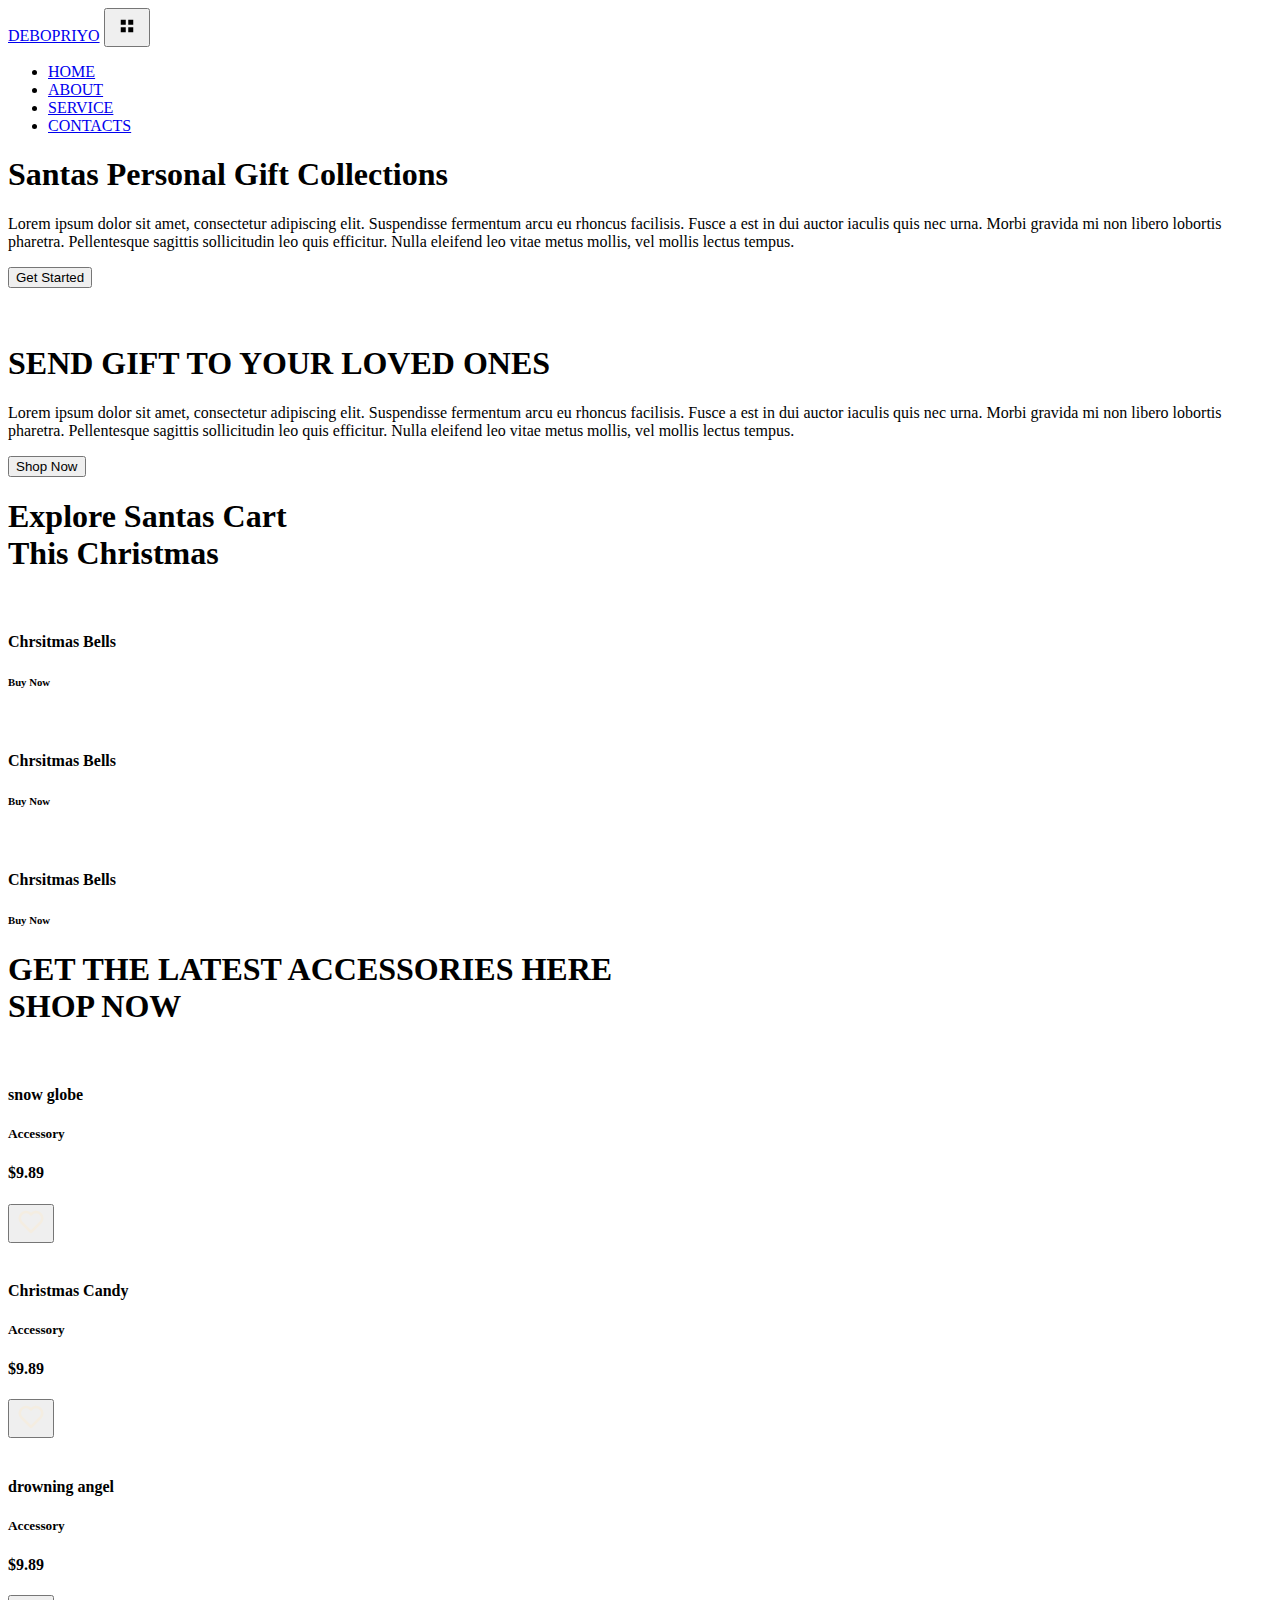
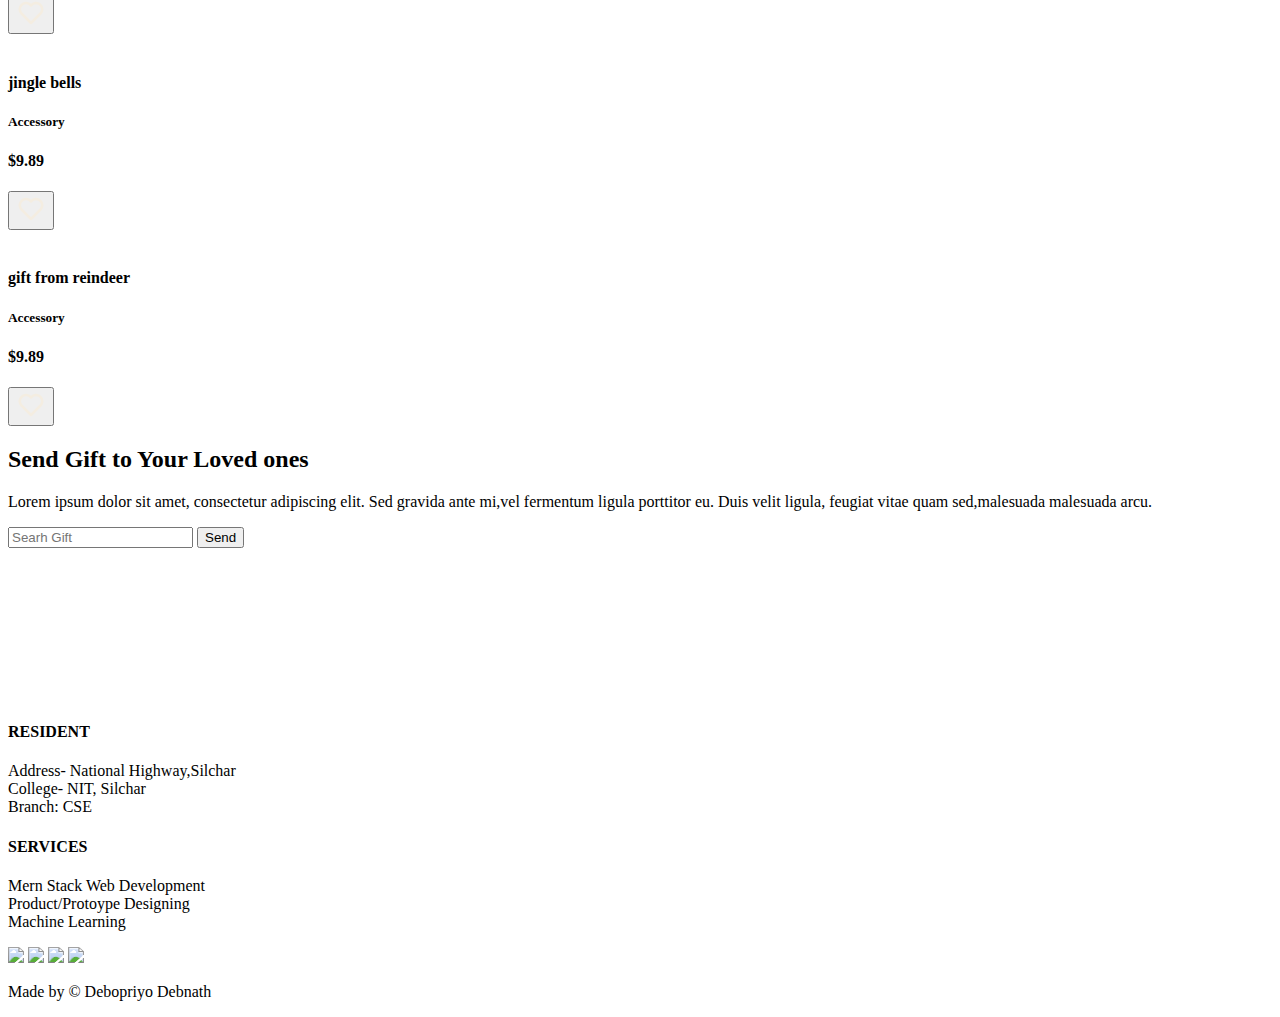
==== p2/index.html @ a3a68283 "Update index.html" ====
<!DOCTYPE html>
<html lang="en" dir="ltr">

<head>
  <meta charset="utf-8">
  <title></title>
  <script src="https://unpkg.com/scrollreveal"></script>
  <link href="https://cdn.jsdelivr.net/npm/bootstrap@5.0.0-beta1/dist/css/bootstrap.min.css" rel="stylesheet" integrity="sha384-giJF6kkoqNQ00vy+HMDP7azOuL0xtbfIcaT9wjKHr8RbDVddVHyTfAAsrekwKmP1" crossorigin="anonymous">
  <script src="https://cdn.jsdelivr.net/npm/bootstrap@5.0.0-beta1/dist/js/bootstrap.bundle.min.js" integrity="sha384-ygbV9kiqUc6oa4msXn9868pTtWMgiQaeYH7/t7LECLbyPA2x65Kgf80OJFdroafW" crossorigin="anonymous"></script>
  <link rel="stylesheet" href="index.css">
  <link rel="stylesheet" href="https://stackpath.bootstrapcdn.com/font-awesome/4.7.0/css/font-awesome.min.css">
  <link rel="preconnect" href="https://fonts.gstatic.com">
  <link href="https://fonts.googleapis.com/css2?family=Staatliches&display=swap" rel="stylesheet">
  <link rel="preconnect" href="https://fonts.gstatic.com">
  <link href="https://fonts.googleapis.com/css2?family=Roboto+Slab:wght@300&display=swap" rel="stylesheet">
  <meta name="viewport" content="width=device-width, initial-scale=1.0">
</head>

<body>
  <div class="nav-bar">
    <nav class="navbar navbar-expand-lg navbar-light">
      <div class="container-fluid">
        <a class="navbar-brand brand" href="#">DEBOPRIYO</a>
        <button class="navbar-toggler" type="button" data-bs-toggle="collapse" data-bs-target="#navbarSupportedContent" aria-controls="navbarSupportedContent" aria-expanded="false" aria-label="Toggle navigation">
          <img class="image-home"
            src="[data-uri]" />
        </button>
        <div class="collapse navbar-collapse justify-content-end" id="navbarSupportedContent">
          <ul class="navbar-nav  mb-2 mb-lg-0 nav-ul">
            <li class="nav-item">
              <a class="nav-link" aria-current="page" href="#">HOME</a>
            </li>
            <li class="nav-item">
              <a class="nav-link" href="#">ABOUT</a>
            </li>
            <li class="nav-item">
              <a class="nav-link" href="#">SERVICE</a>
            </li>
            <li class="nav-item">
              <a class="nav-link" href="#">CONTACTS</a>
            </li>

          </ul>

        </div>
      </div>
    </nav>

  </div>








  <div class="container-fluid main">
    <div class="row row1">

      <div class="col-lg-6 col-md-12 col-sm-12 box-1">
        <div class="container">
          <h1 class="mb-5 hod">Santas Personal Gift Collections</h1>
          <p>Lorem ipsum dolor sit amet, consectetur adipiscing elit. Suspendisse fermentum arcu eu rhoncus facilisis. Fusce a est in dui auctor iaculis quis nec urna. Morbi gravida mi non libero lobortis pharetra. Pellentesque sagittis sollicitudin
            leo quis efficitur. Nulla eleifend leo vitae metus mollis, vel mollis lectus tempus.</p>
          <button class="button1" type="button" name="button">Get Started</button>

        </div>

      </div>
      <div class="col-lg-6 col-md-12 col-sm-12 home">
        <div class="xander1">
          <img class="img-fluid" src="home.png" alt="">
        </div>
      </div>


    </div>

  </div>








  <div class="container-fluid">
    <div class="row">
      <div class="col-lg-6 col-md-12 col-sm-12">
        <img class="img-fluid" src="shared.png" alt="">
      </div>
      <div class="col-lg-6 col-md-12 col-sm-12 box-1">
        <div class="container">
          <h1>SEND GIFT TO YOUR LOVED ONES</h1>
          <p>Lorem ipsum dolor sit amet, consectetur adipiscing elit. Suspendisse fermentum arcu eu rhoncus facilisis. Fusce a est in dui auctor iaculis quis nec urna. Morbi gravida mi non libero lobortis pharetra. Pellentesque sagittis sollicitudin
            leo quis efficitur. Nulla eleifend leo vitae metus mollis, vel mollis lectus tempus.</p>
          <button class="button1" type="button" name="button">Shop Now</button>
        </div>
      </div>
    </div>
  </div>




  <div class="container-fluid exploration">
    <div class="head">
      <h1>Explore <span class="santa">Santas</span> Cart<br>This Christmas</h1>
    </div>
    <div class="container-fluid decoration-box">
      <div class="box-a BOA">
        <div class="imagebox">
          <img class="img-fluid" src="decoration1.png" alt="">
        </div>
        <h4>Chrsitmas Bells</h4>
        <h6>Buy Now</h6>
      </div>
      <div class="box-a BOB">
        <div class="imagebox">
          <img class="img-fluid" src="decoration2.png" alt="">
        </div>
        <h4>Chrsitmas Bells</h4>
        <h6>Buy Now</h6>
      </div>
      <div class="box-a BOC">
        <div class="imagebox">
          <img class="img-fluid" src="decoration3.png" alt="">
        </div>
        <h4>Chrsitmas Bells</h4>
        <h6>Buy Now</h6>
      </div>

    </div>
  </div>










  <div class="container-fluid shop">
    <div class="container-fluid acc-head d-flex justify-content-center mb-5 mt-5 text-center">
      <h1 class="deer">GET THE LATEST ACCESSORIES HERE<br>SHOP NOW</h1>
    </div>
    <div class="container-fluid acc">
      <div class="row">
        <div class="obj col-lg-4 col-md-6 col-sm-12 d-flex justify-content-center">
          <div class="box-b">
            <div class="box-j">
              <div class="imagebox2">
                <img class="img-fluid" src="accessory1.png" alt="">
              </div>
              <h4>snow globe</h4>
              <h5>Accessory</h5>
            </div>
            <div class="foot">
              <h4 class="f-h4">$9.89</h4>
              <button class="butt" type="button" name="button"><img
                  src="[data-uri]" /></button>
            </div>

          </div>
        </div>
        <div class="obj col-lg-4 col-md-6 col-sm-12 d-flex justify-content-center">
          <div class="box-b  ">
            <div class="box-j">
              <div class="imagebox2">
                <img class="img-fluid" src="accessory2.png" alt="">
              </div>
              <h4>Christmas Candy</h4>
              <h5>Accessory</h5>
            </div>
            <div class="foot">
              <h4 class="f-h4">$9.89</h4>
              <button class="butt" type="button" name="button"><img
                  src="[data-uri]" /></button>
            </div>

          </div>
        </div>
        <div class="obj col-lg-4 col-md-6 col-sm-12 d-flex justify-content-center">
          <div class="box-b  ">
            <div class="box-j">
              <div class="imagebox2">
                <img class="img-fluid" src="accessory3.png" alt="">
              </div>
              <h4>drowning angel</h4>
              <h5>Accessory</h5>
            </div>
            <div class="foot">
              <h4 class="f-h4">$9.89</h4>
              <button class="butt" type="button" name="button"><img
                  src="[data-uri]" /></button>
            </div>

          </div>
        </div>



        <div class="obj col-lg-4 col-md-6 col-sm-12 d-flex justify-content-center">
          <div class="box-b">
            <div class="box-j">
              <div class="imagebox2">
                <img class="img-fluid" src="accessory4.png" alt="">
              </div>
              <h4>jingle bells</h4>
              <h5>Accessory</h5>
            </div>
            <div class="foot">
              <h4>$9.89</h4>
              <button class="butt" type="button" name="button"><img
                  src="[data-uri]" /></button>
            </div>

          </div>
        </div>
        <div class="obj col-lg-4 col-md-6 col-sm-12 d-flex justify-content-center">
          <div class="box-b  ">
            <div class="box-j">
              <div class="imagebox2">
                <img class="img-fluid" src="accessory5.png" alt="">
              </div>
              <h4>gift from reindeer</h4>
              <h5>Accessory</h5>
            </div>
            <div class="foot">
              <h4>$9.89</h4>
              <button class="butt" type="button" name="button"><img
                  src="[data-uri]" /></button>
            </div>

          </div>
        </div>


      </div>




    </div>
  </div>










  <div class="connect">
    <div class="write">
      <h2>Send Gift to Your Loved ones</h2>
      <p>Lorem ipsum dolor sit amet, consectetur adipiscing elit. Sed gravida ante mi,vel fermentum ligula porttitor eu. Duis velit ligula, feugiat vitae quam sed,malesuada malesuada arcu.</p>
      <form class="form" action="index.html" method="post">
        <input class="inp" type="search" name="" value="" placeholder="Searh Gift">
        <button class="butt2" type="button" name="button">Send</button>
      </form>
    </div>
    <div class="vid">
      <video autoplay muted loop>
        <source src="video.mp4" type="video/mp4" class="vmp">
      </video>
    </div>
  </div>






<div class="footer container-fluid">
  <div class="row last">
    <div class="col-lg-4 col-sm-6 des">
      <div>
        <h4>RESIDENT<br></h4>
        <p>Address- National Highway,Silchar<br>College- NIT, Silchar<br>Branch: CSE</p>
      </div>
    </div>
    <div class="col-lg-4 col-sm-6 des">
      <div>
        <h4>SERVICES<br></h4>
        <p>Mern Stack Web Development<br>Product/Protoype Designing<br>Machine Learning</p>
      </div>
    </div>
    <div class="col-lg-4 col-sm-6 imo">
      <img class="icons" src="https://img.icons8.com/metro/26/000000/facebook-new--v2.png"/>
      <img class="icons" src="https://img.icons8.com/metro/26/000000/instagram-new.png"/>
      <img class="icons" src="https://img.icons8.com/metro/26/000000/linkedin.png"/>
      <img class="icons" src="https://img.icons8.com/android/24/000000/twitter.png"/>
    </div>
  </div>
  <div class="toof">
    <p>Made by ©  Debopriyo Debnath</p>
  </div>
</div>





</body>

</html>
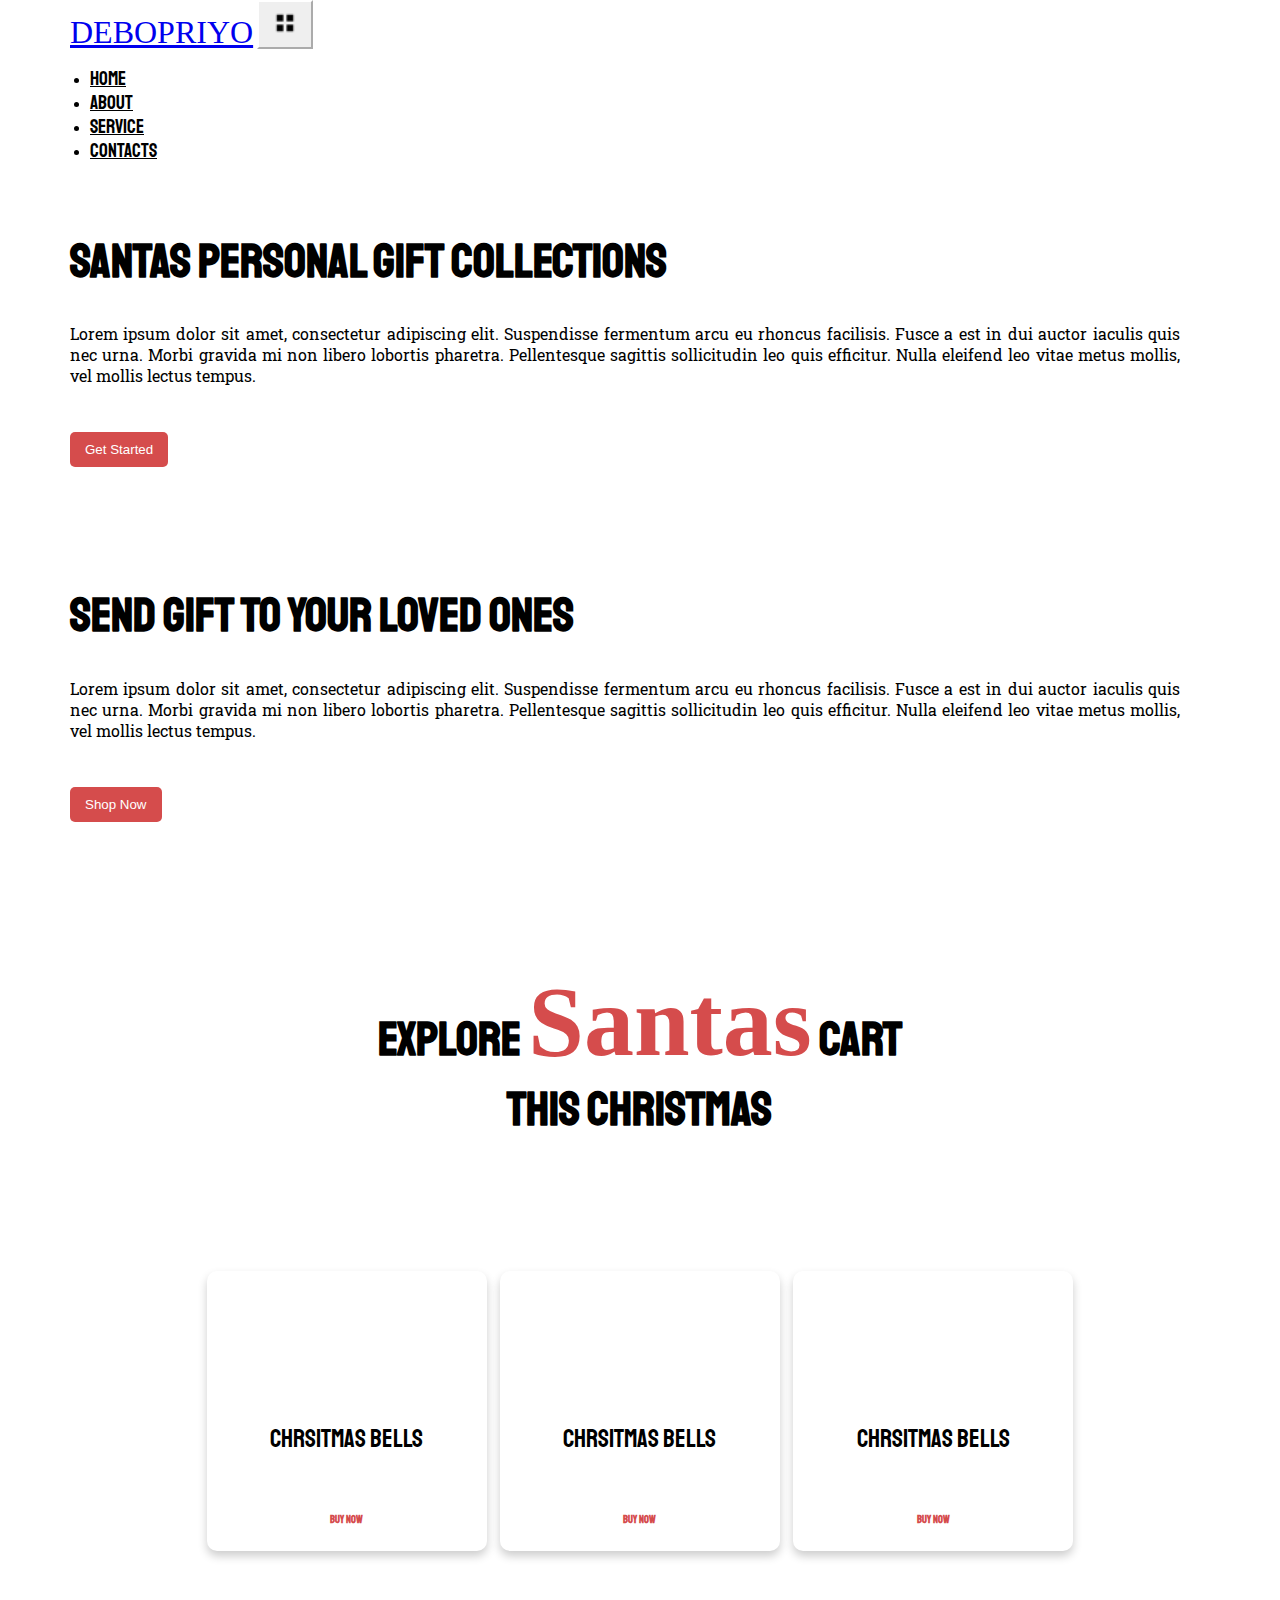
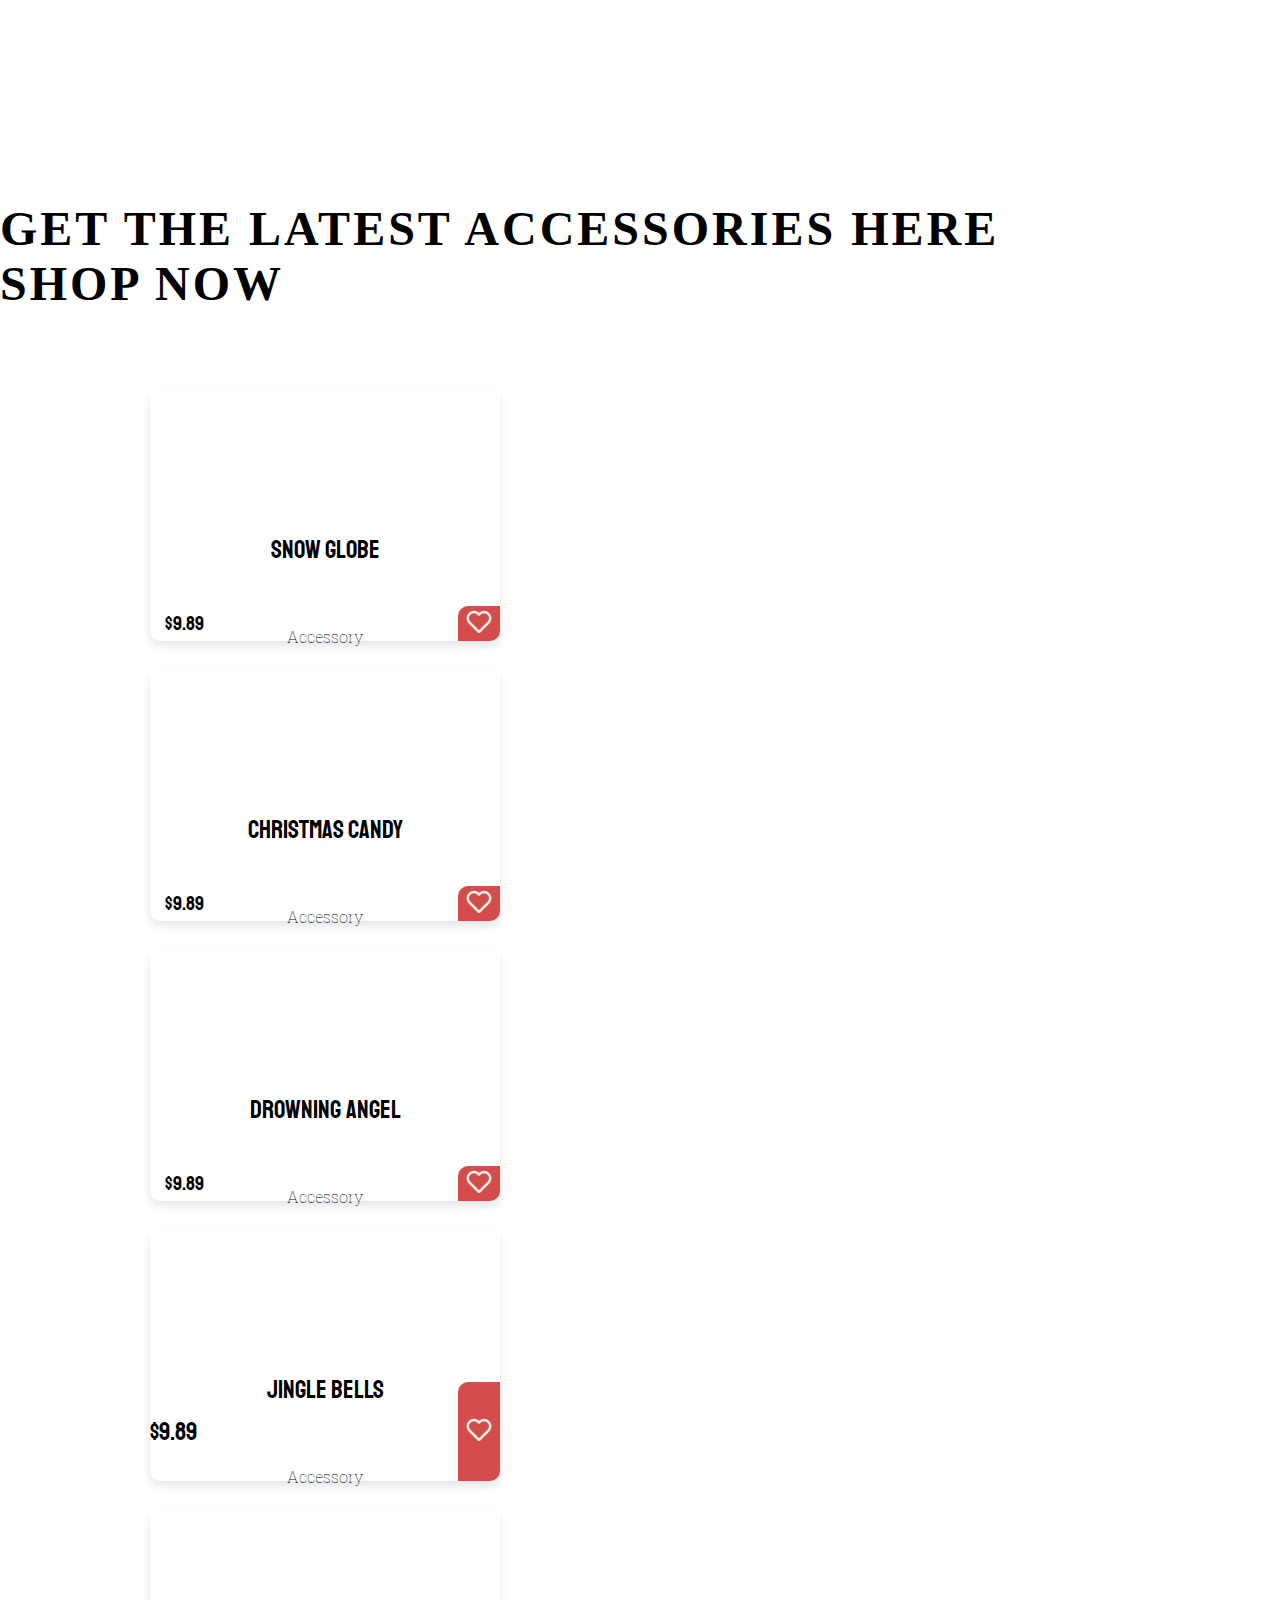
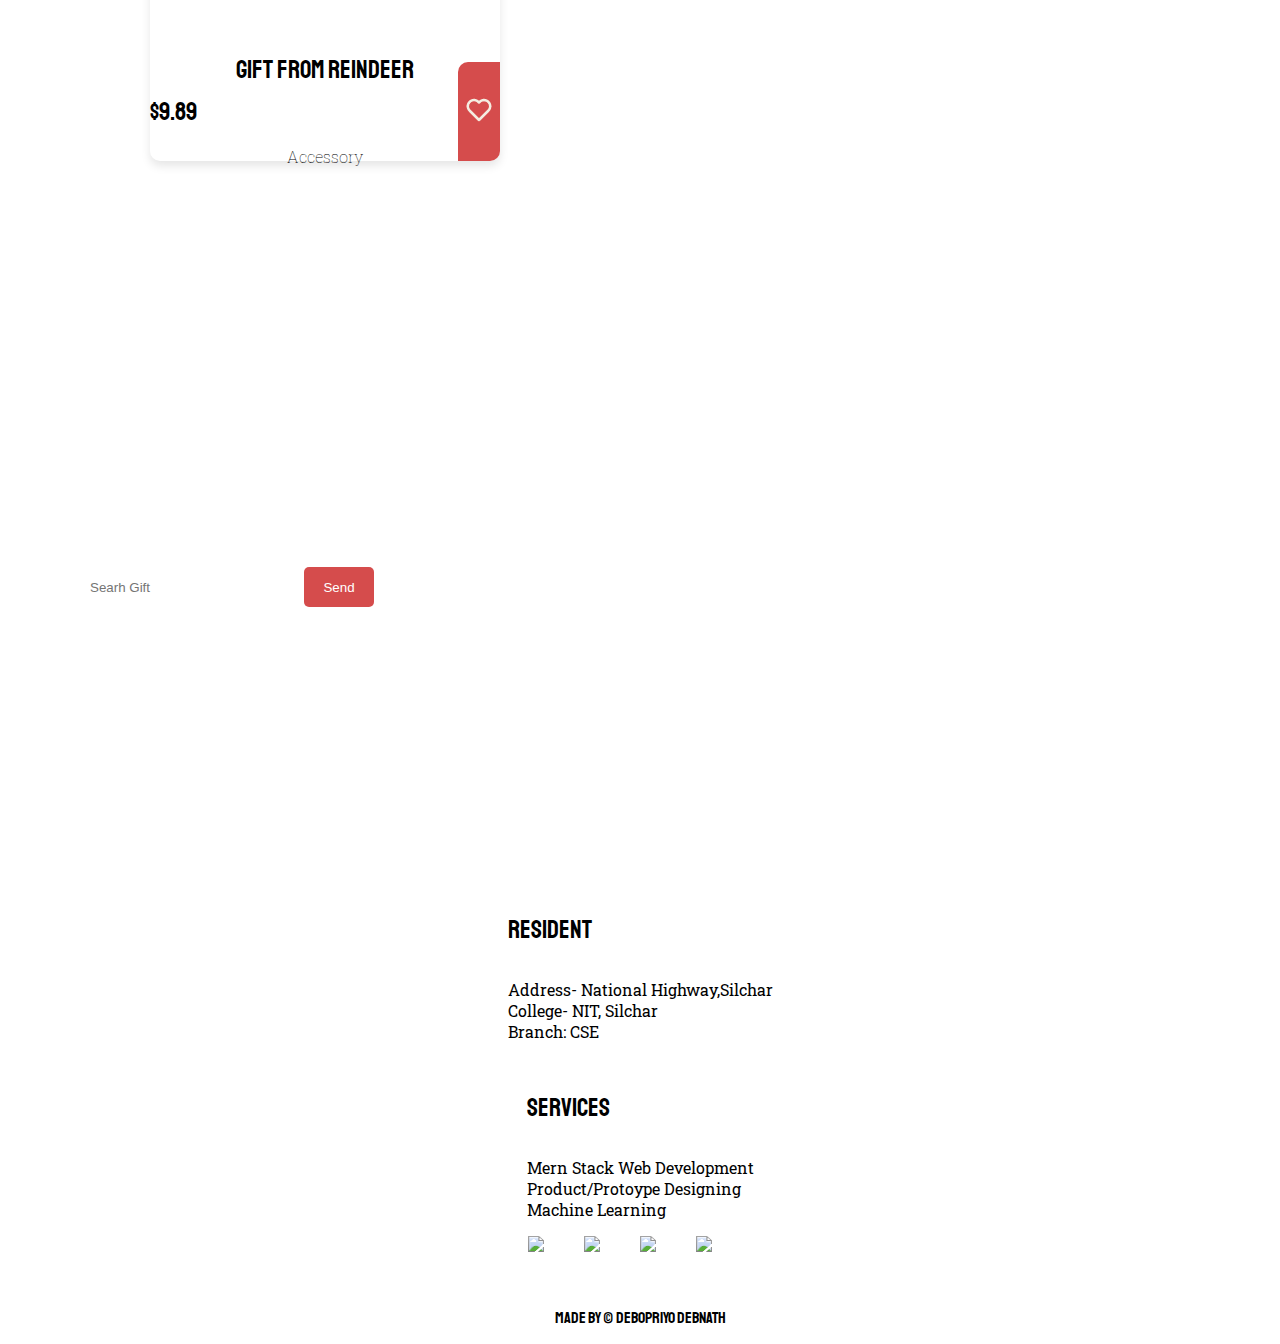
==== commit 8e92df8f: "Update index.html" ====
--- a/p2/index.html
+++ b/p2/index.html
@@ -260,7 +260,7 @@
   <div class="connect">
     <div class="write">
       <h2>Send Gift to Your Loved ones</h2>
-      <p>Lorem ipsum dolor sit amet, consectetur adipiscing elit. Sed gravida ante mi,vel fermentum ligula porttitor eu. Duis velit ligula, feugiat vitae quam sed,malesuada malesuada arcu.</p>
+      <p class="bad">Lorem ipsum dolor sit amet, consectetur adipiscing elit. Sed gravida ante mi,vel fermentum ligula porttitor eu. Duis velit ligula, feugiat vitae quam sed,malesuada malesuada arcu.</p>
       <form class="form" action="index.html" method="post">
         <input class="inp" type="search" name="" value="" placeholder="Searh Gift">
         <button class="butt2" type="button" name="button">Send</button>
--- a/p2/index.css
+++ b/p2/index.css
@@ -0,0 +1,414 @@
+@font-face {
+  font-family: 'jekel';
+  src: url(FONTS/loveyou.otf);
+}
+@font-face {
+  font-family: 'ballons';
+  src:url(FONTS/MyCuTEBaLlON.ttf);
+}
+@font-face {
+  font-family: 'deer';
+  src: url(FONTS/hang.ttf);
+}
+
+body {
+  margin: 0;
+  padding: 0;
+  box-sizing: border-box;
+  overflow-x: hidden;
+
+}
+
+.image-home {
+  width: 40px;
+  height: 40px;
+}
+
+.nav-link {
+  width: 100%;
+  text-align: center;
+  font-family: 'Staatliches', cursive;
+  color: black !important;
+  font-weight: 300;
+  font-size: 1.2rem;
+}
+
+.nav-item {
+  margin-left: 50px;
+}
+
+.navbar {
+  background-color: white;
+}
+
+.nav-ul {
+  margin-right: 40px;
+}
+
+.nav-pad {
+  margin-right: 30px;
+}
+
+.nav-bar {
+  position: sticky;
+  top: 0;
+  z-index: 2;
+}
+
+.brand {
+  font-weight: 500;
+  font-size: 2rem;
+  margin-left: 70px;
+  font-family: 'jekel';
+}
+
+.navbar-toggler {
+  border-color: rgba(255, 255, 255, 1) !important;
+}
+
+.navbar-toggler:focus {
+  box-shadow: none !important;
+}
+
+
+
+/* ------------------------------------------------------------------------------------------END OF NAV-------------------------------------------------------------------------------------*/
+
+.box-1 {
+  padding-left: 70px;
+  position: relative;
+  box-sizing: border-box;
+  padding-right: 100px;
+  padding-top: 50px;
+  top: -30px;
+  display: flex;
+  justify-content: center;
+  align-items: center;
+}
+
+p {
+  text-align: justify;
+  font-family: 'Roboto Slab', serif;
+}
+
+h1 {
+  font-family: 'Staatliches', cursive;
+  font-size: 3rem;
+}
+
+.row1 {
+  position: relative;
+  width:100%;
+  display: flex;
+  flex-wrap: wrap;
+
+}
+
+.button1 {
+  background-color: #d54c4c;
+  padding: 10px 15px 10px 15px;
+  border: 0;
+  border-radius: 5px;
+  color: white;
+  margin-top: 30px;
+}
+/*----------------------------------------------------------Media Query Start ----------------------------------------*/
+@media only screen and (max-width: 600px) {
+  .box-1
+  {
+    order:2;
+    padding: 40px;
+  }
+  .hod
+  {
+    font-size: 2.5rem;
+  }
+
+  .brand
+  {
+    margin-left: 10px;
+  }
+  .home
+  {
+    order:1;
+  }
+  .row1
+  {
+    margin:0;
+  }
+  .decoration-box
+  {
+    padding-left:0 !important;
+    padding-right:0 !important;
+  }
+  .box-a
+  {
+    margin-bottom:25px !important;
+  }
+  .deer
+  {
+    font-size: 2rem;
+  }
+  .acc
+  {
+    padding-left:0 !important;
+    padding-right:0 !important;
+  }
+  html, body {
+  overflow-x: hidden;
+}
+body {
+  position: relative
+}
+.write
+{
+  position: relative;
+  left:10px !important;
+  top:-2px !important;
+}
+.bad
+{
+  width:320px !important;
+}
+}
+
+/*----------------------------------------------------------Media Query End----------------------------------------*/
+.box-a {
+  display: flex;
+  justify-content: center;
+  align-items: center;
+  flex-direction: column;
+  position: relative;
+  width: 280px;
+  height: 280px;
+  border-radius: 10px;
+  box-shadow: 0 5px 10px rgba(0, 0, 0, 0.2);
+  transition: 0.5s;
+}
+
+.imagebox {
+  position: relative;
+  width: 150px;
+  height: 150px
+}
+
+.decoration-box {
+  display: flex;
+  justify-content: space-around;
+  flex-direction: row;
+  flex-wrap: wrap;
+  margin: 50px 0 50px 0;
+  padding:50px 200px 50px 200px;
+}
+.head
+{
+  display: flex;
+  justify-content: center;
+  align-items: center;
+  flex-direction: column;
+  text-align: center;
+}
+.exploration
+{
+  padding-top:80px;
+  box-sizing: border-box;
+}
+.santa
+{
+  font-family: 'ballons';
+  color: #d54c4c;
+  font-size: 100px;
+}
+h4
+{
+  font-family: 'Staatliches', cursive;
+  font-weight: 300;
+  font-size: 25px;
+}
+h6
+{
+  font-family: 'Staatliches', cursive;
+  color: #d54c4c;
+}
+.box-b
+{
+  position: relative;
+  width:350px;
+  height: 250px;
+  box-shadow: 0 5px 10px rgba(0, 0, 0, 0.1);
+  border-radius: 0 0 10px 10px;
+  margin-bottom: 30px;
+}
+.foot
+{
+  display: flex;
+  justify-content: space-between;
+  position: absolute;
+  bottom:0;
+  width:100%;
+}
+.butt
+{
+  border:0;
+  border-radius:10px 0 10px 0;
+  background-color:#d54c4c;
+}
+.imagebox2
+{
+  position: relative;
+  width: 100px;
+  height: 100px;
+  margin:5px 0 5px 0;
+}
+.box-j
+{
+  display: flex;
+  flex-direction: column;
+  justify-content: center;
+  align-items: center;
+}
+.f-h4
+{
+  font-size: 20px;
+  margin:5px 0 5px 15px;
+}
+h5
+{
+  font-family: 'Roboto Slab', serif;
+  font-weight: 100;
+  font-size: 1rem;
+}
+.acc
+{
+  padding-left:150px;
+  padding-right: 150px;
+}
+.deer
+{
+  font-family: 'deer';
+  letter-spacing: 3px;
+}
+.shop
+{
+  margin:200px 0 80px 0;
+}
+.acc-head
+{
+  margin-bottom: 80px;
+}
+.connect
+{
+  width:100%;
+  height:60vh;
+  position: relative;
+
+
+}
+.write
+{
+
+  position: absolute;
+  left: 80px;
+  top:50px;
+  padding:10px 0 10px 0;
+
+}
+.write h2
+{
+  color: white;
+  font-family: 'Staatliches', cursive;
+  font-size: 3.5rem;
+  margin-bottom:20px;
+}
+.write p
+{
+  color: white;
+  font-family: 'Roboto Slab', serif;
+  text-align: justify;
+  width:400px;
+
+}
+.vid
+{
+  position: relative;
+  width: 100%;
+  height:100%;
+  pointer-events: none;
+}
+.vid video
+{
+  position: absolute;
+  top: 0;
+  left: 0;
+  width:100%;
+  height:100%;
+  object-fit: cover;
+  z-index: -2
+}
+.inp{
+  border:0;
+  width:300px;
+  height:50px;
+  border-radius: 5px;
+  padding-left: 10px;
+}
+.butt2{
+  border:0;
+  background-color: #d54c4c;
+  padding: 6px 10px 6px 10px;
+  border: 0;
+  border-radius: 5px;
+  color: white;
+  margin-top: 30px;
+  height: 40px;
+  width: 70px;
+  position: relative;
+  left:-80px;
+}
+.inp:focus
+{
+  outline: 0;
+}
+.footer
+{
+  width:100%;
+  margin-top: 100px;
+  box-sizing: border-box;
+}
+.toof
+{
+  display: flex;
+  justify-content: center;
+  align-items: center;
+  margin-top: 40px;
+}
+.toof p
+{
+    font-family: 'Staatliches', cursive;
+}
+.last
+{
+  padding:0 100px 0 100px;
+
+}
+.icons
+{
+  margin-right: 40px;
+}
+::-webkit-scrollbar
+{
+  width:0;
+}
+.des
+{
+  display: flex;
+  flex-direction: column;
+  align-items: center;
+
+}
+.imo
+{
+  display: flex;
+  align-items: center;
+  justify-content: center;
+}
